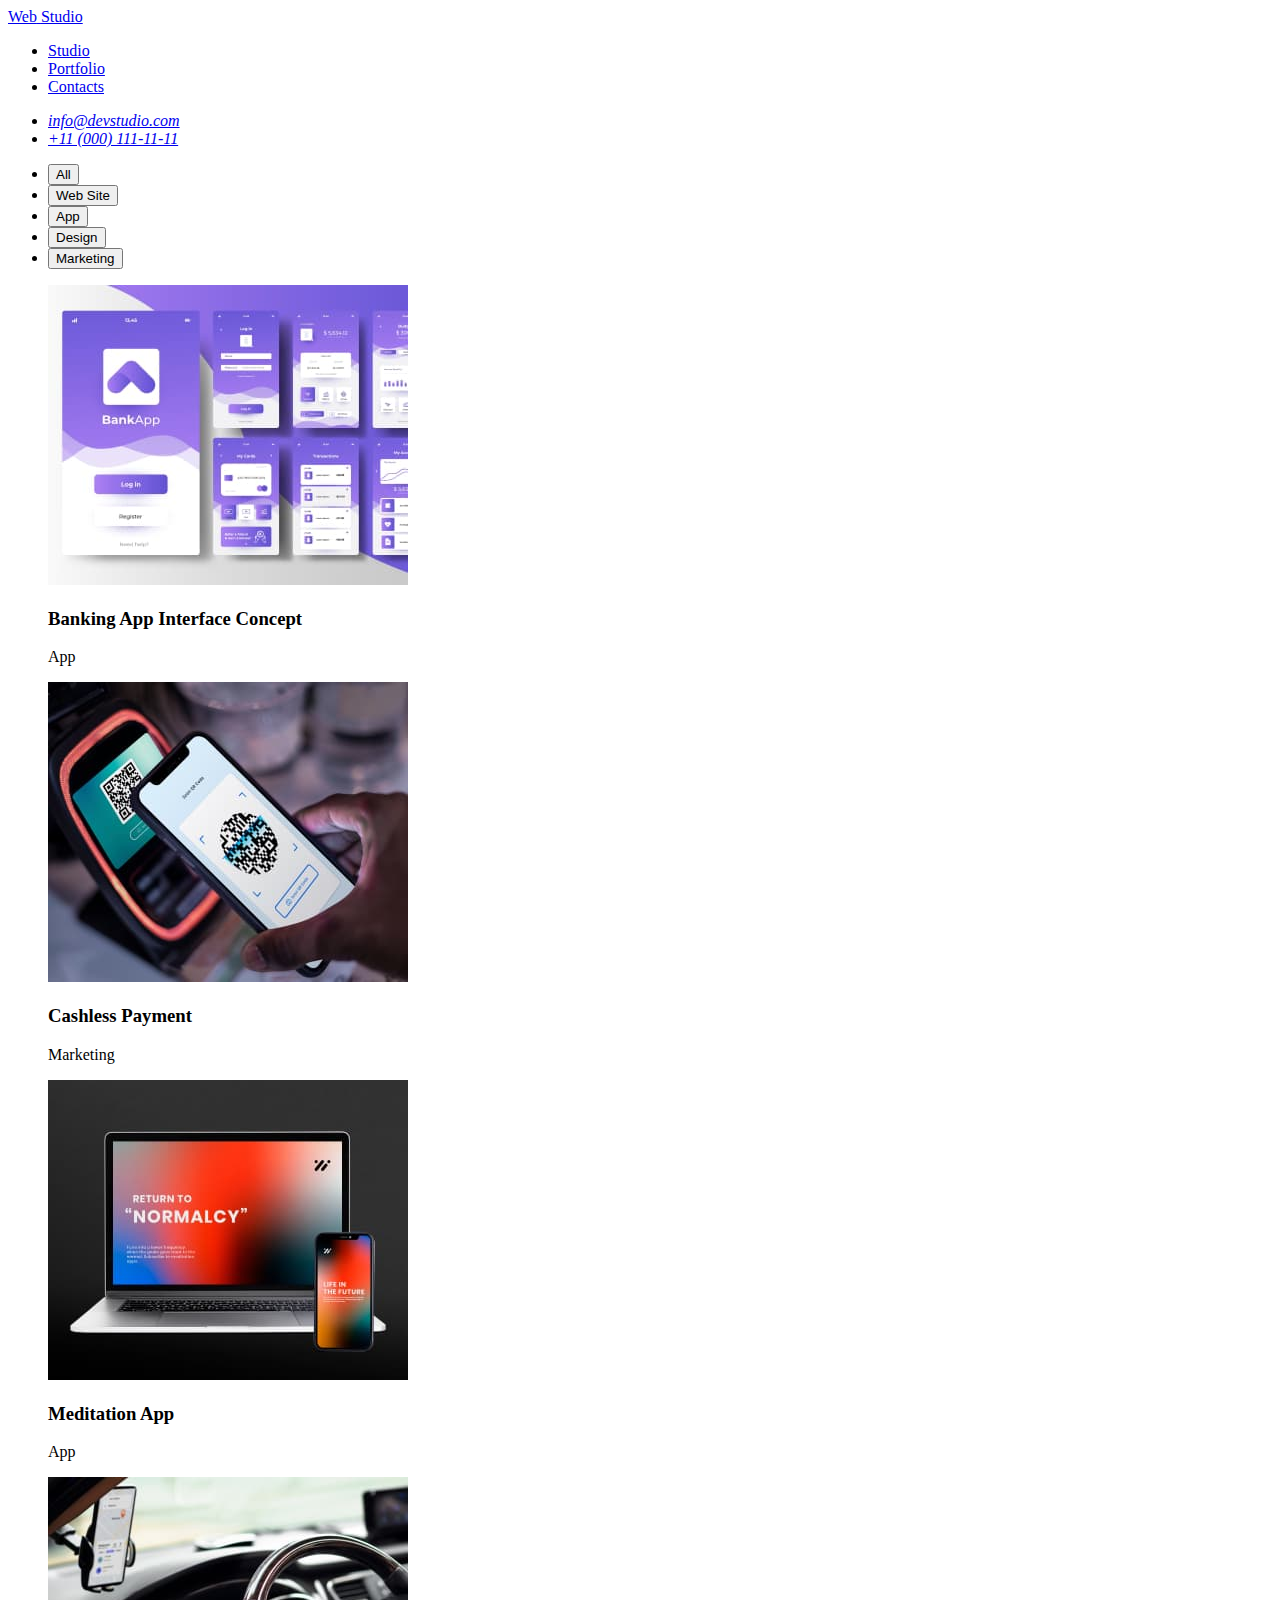
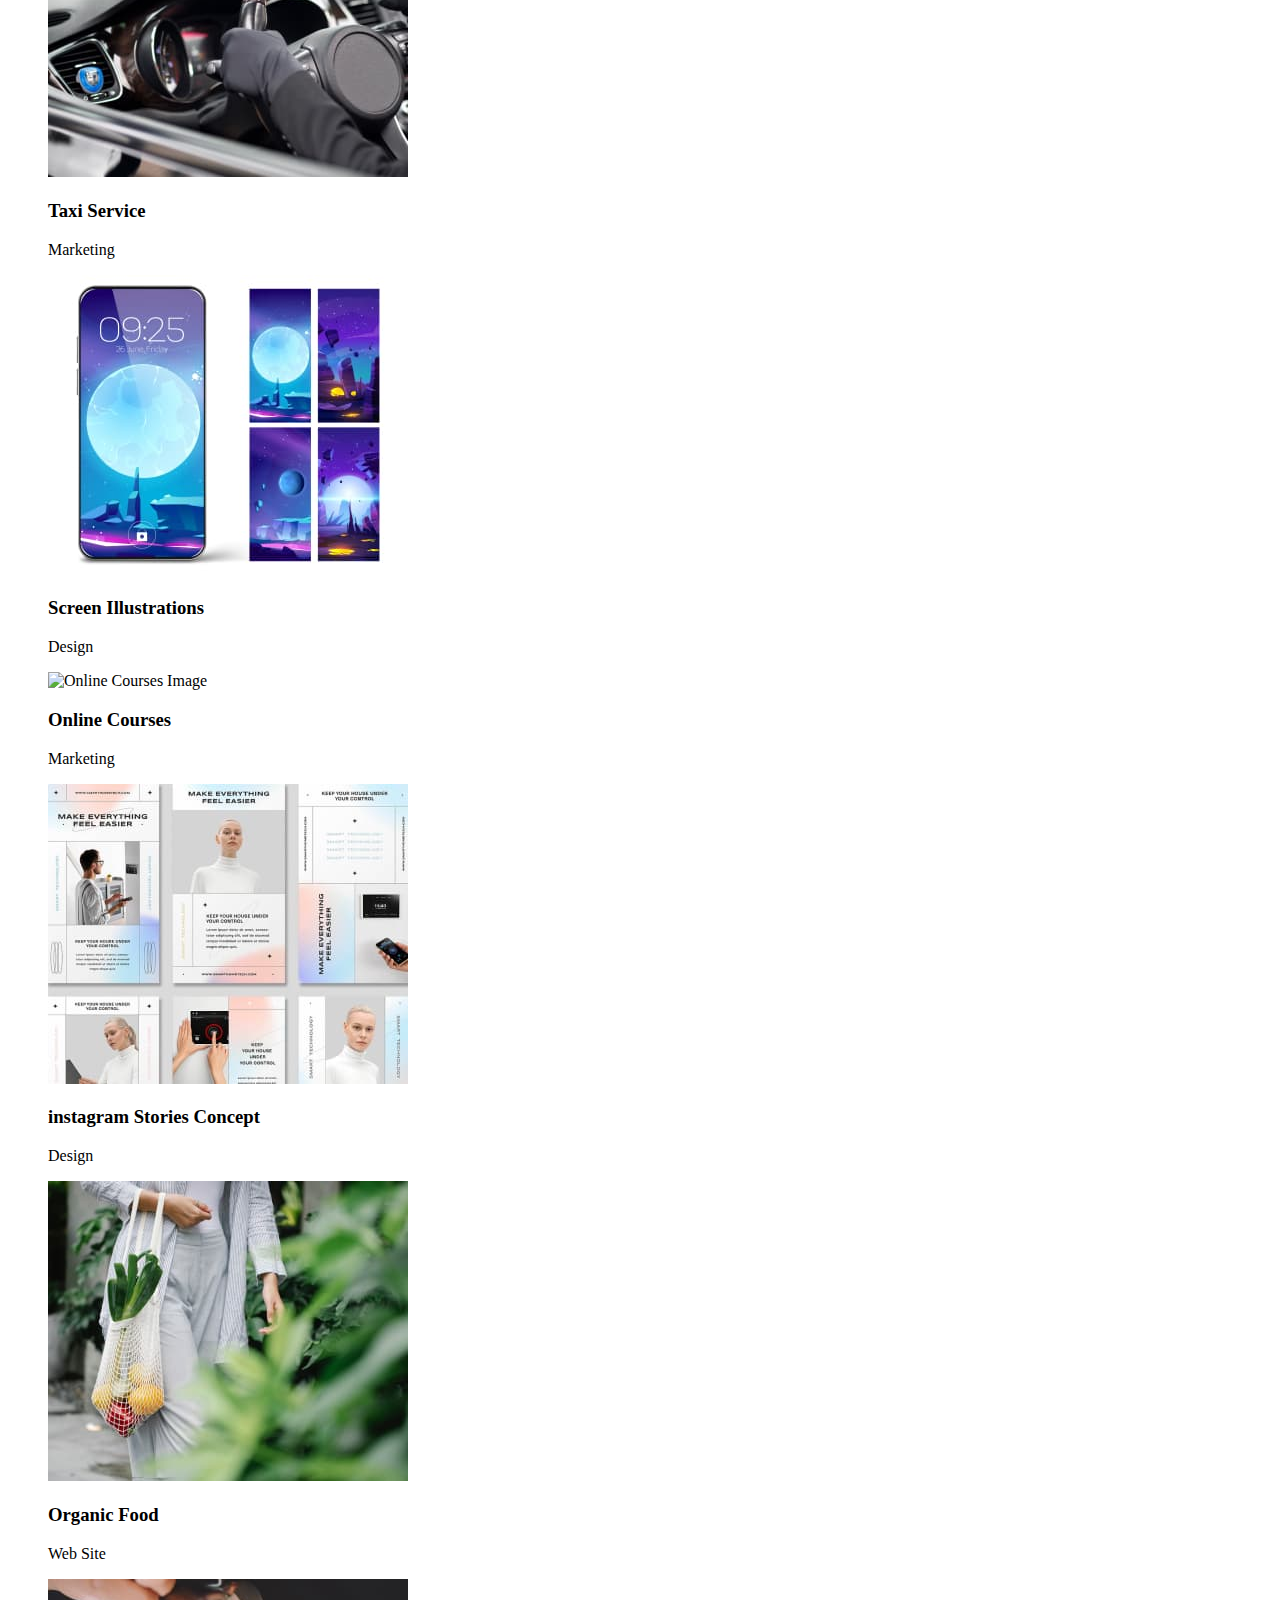
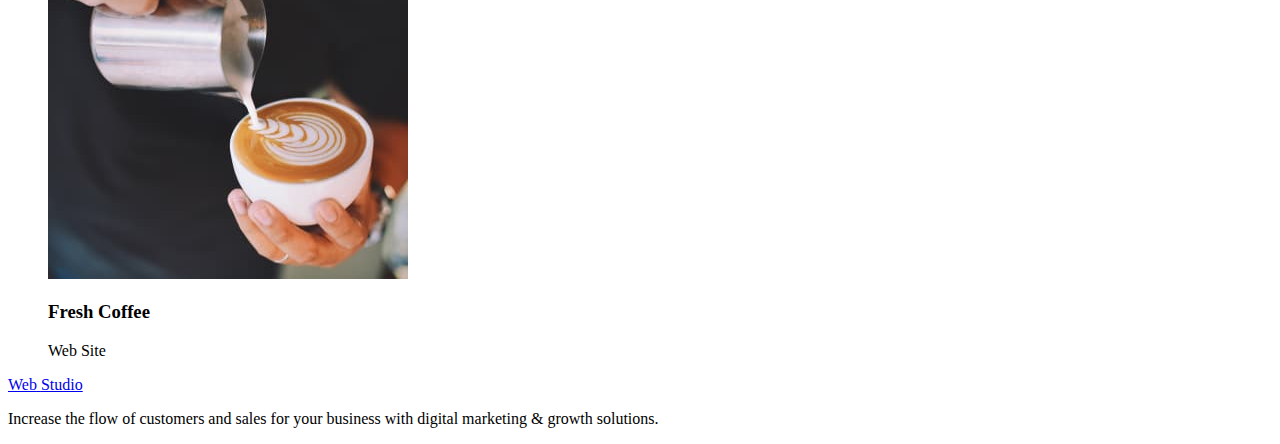
==== portfolio.html @ 7ff0457d "making 2page" ====
<!DOCTYPE html>
<html lang="en">
  <head>
    <meta charset="UTF-8" />
    <meta http-equiv="X-UA-Compatible" content="IE=edge" />
    <meta name="viewport" content="width=device-width, initial-scale=1.0" />
    <title>Portfolio</title>
    <link rel="stylesheet" href="./css/style.css" />
  </head>
  <body>
    <!--Header part-->
    <header class="header">
      <nav>
        <a href="./index.html" class="logo">
          <span class="logo-web">Web</span>
          <span class="logo-studio">Studio</span>
        </a>
        <ul class="nav-link">
          <li><a href="./index.html" class="page-webstudio">Studio</a></li>
          <li>
            <a href="./portfolio.html" class="page-portfolio">Portfolio</a>
          </li>
          <li><a href="#" class="page-contacts">Contacts</a></li>
        </ul>
      </nav>
      <address>
        <ul class="contact-link">
          <li>
            <a href="mailto:info@devstudio.com" class="item"
              >info@devstudio.com</a
            >
          </li>
          <li>
            <a href="tel:+110001111111" class="item">+11 (000) 111-11-11</a>
          </li>
        </ul>
      </address>
    </header>
    <!--Main part-->
    <main>
      <section>
        <ul>
          <li><button type="button" class="button-filter">All</button></li>
          <li><button type="button" class="button-filter">Web Site</button></li>
          <li><button type="button" class="button-filter">App</button></li>
          <li><button type="button" class="button-filter">Design</button></li>
          <li>
            <button type="button" class="button-filter">Marketing</button>
          </li>
        </ul>
        <ul>
          <img
            src="./images/portfolio/banking.jpg"
            alt="Banking App Interface Concept Image"
            width="360"
            height="300"
          />
          <h3 class="title-header3">Banking App Interface Concept</h3>
          <p class="main-text">App</p>
          <img
            src="./images/portfolio/cashless.jpg"
            alt="Cashless Payment Image"
            width="360"
            height="300"
          />
          <h3 class="title-header3">Cashless Payment</h3>
          <p class="main-text">Marketing</p>
          <img
            src="./images/portfolio/meditation.jpg"
            alt="Meditation App Image"
            width="360"
            height="300"
          />
          <h3 class="title-header3">Meditation App</h3>
          <p class="main-text">App</p>
          <img
            src="./images/portfolio/taxi.jpg"
            alt="Taxi Service Image"
            width="360"
            height="300"
          />
          <h3 class="title-header3">Taxi Service</h3>
          <p class="main-text">Marketing</p>
          <img
            src="./images/portfolio/screen.jpg"
            alt="Screen Illustrations Image"
            width="360"
            height="300"
          />
          <h3 class="title-header3">Screen Illustrations</h3>
          <p class="main-text">Design</p>
          <img
            src="Online Courses"
            alt="Online Courses Image"
            width="360"
            height="300"
          />
          <h3 class="title-header3">Online Courses</h3>
          <p class="main-text">Marketing</p>
          <img
            src="./images/portfolio/instagram.jpg"
            alt="instagram Stories Image"
            width="360"
            height="300"
          />
          <h3 class="title-header3">instagram Stories Concept</h3>
          <p class="main-text">Design</p>
          <img
            src="./images/portfolio/organic.jpg"
            alt="Organic Food Image"
            width="360"
            height="300"
          />
          <h3 class="title-header3">Organic Food</h3>
          <p class="main-text">Web Site</p>
          <img
            src="./images/portfolio/coffee.jpg"
            alt="Fresh Coffee Image"
            width="360"
            height="300"
          />
          <h3 class="title-header3">Fresh Coffee</h3>
          <p class="main-text">Web Site</p>
        </ul>
      </section>
    </main>
    <!--Footer part-->
    <footer class="footer">
      <a href="./index.html" class="logo">
        <span class="logo-web">Web</span>
        <span class="logo-studio">Studio</span>
      </a>
      <p class="text-footer">
        Increase the flow of customers and sales for your business with digital
        marketing & growth solutions.
      </p>
    </footer>
  </body>
</html>
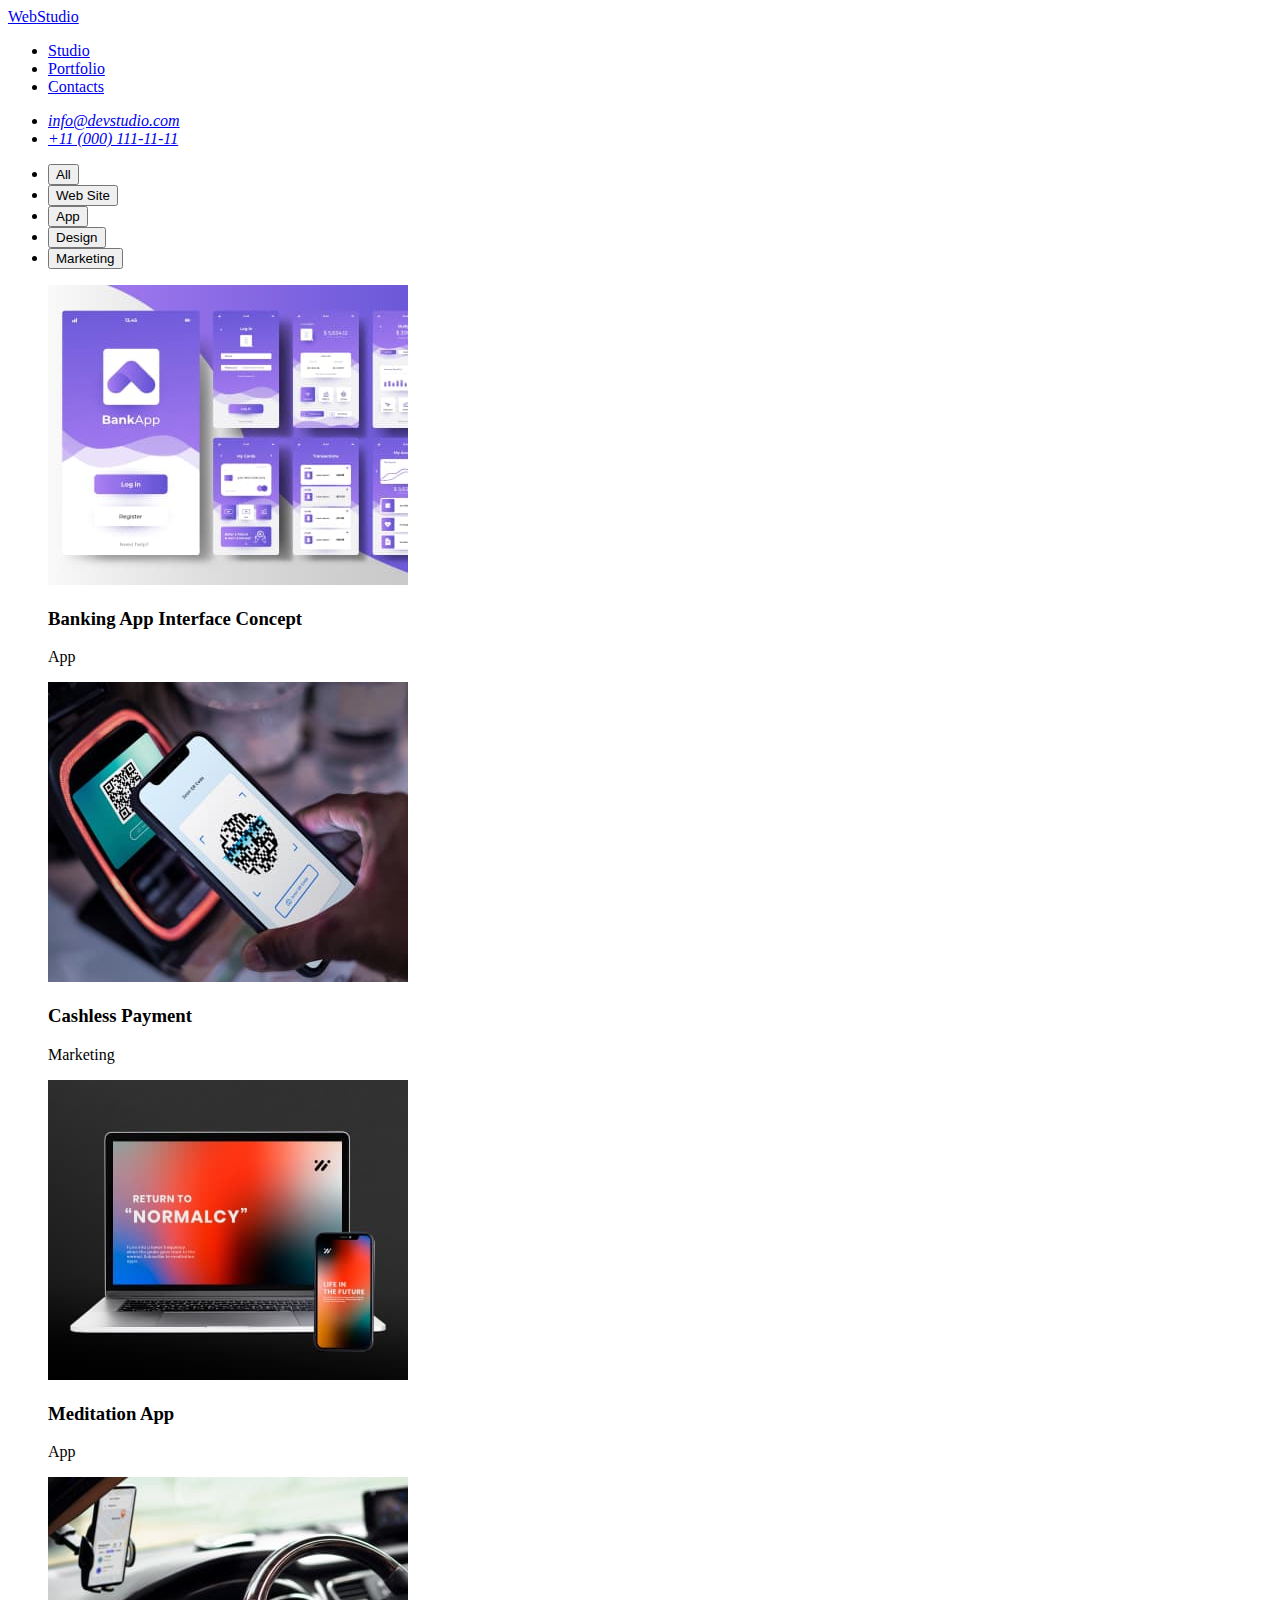
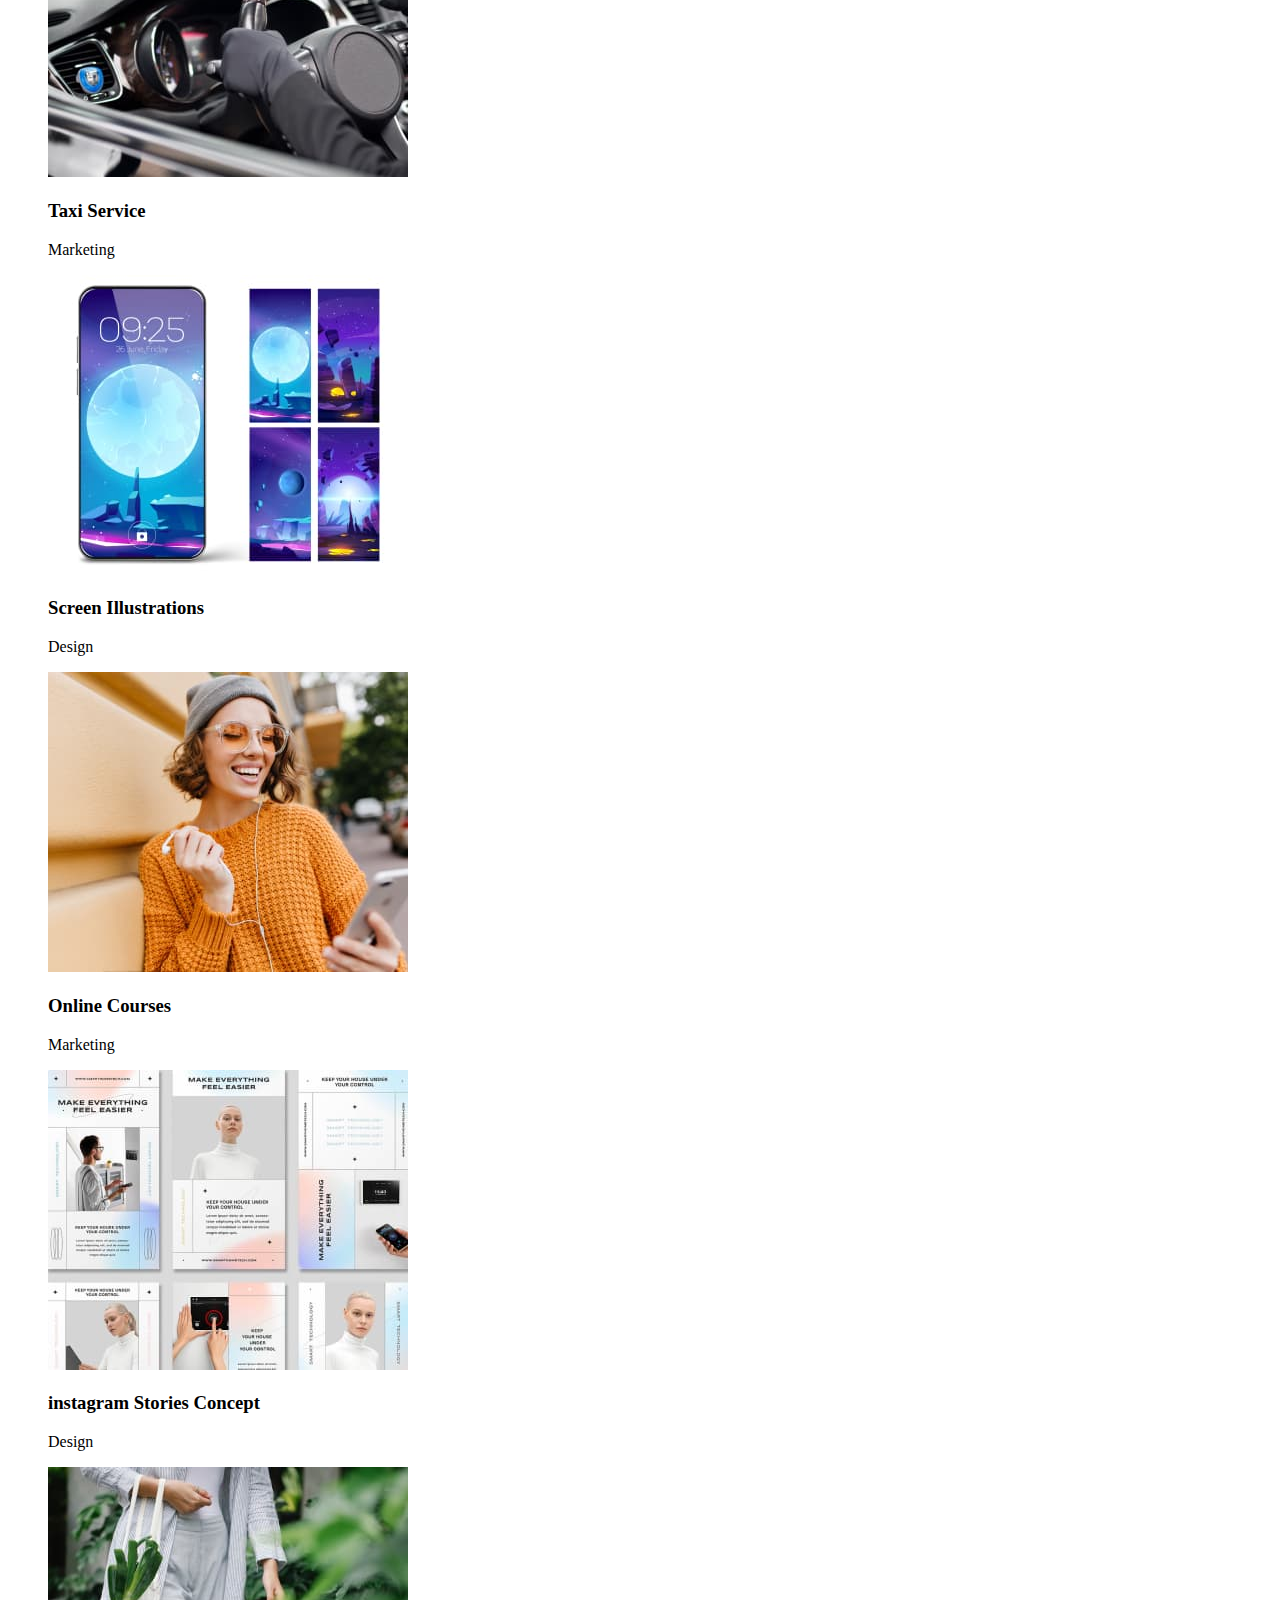
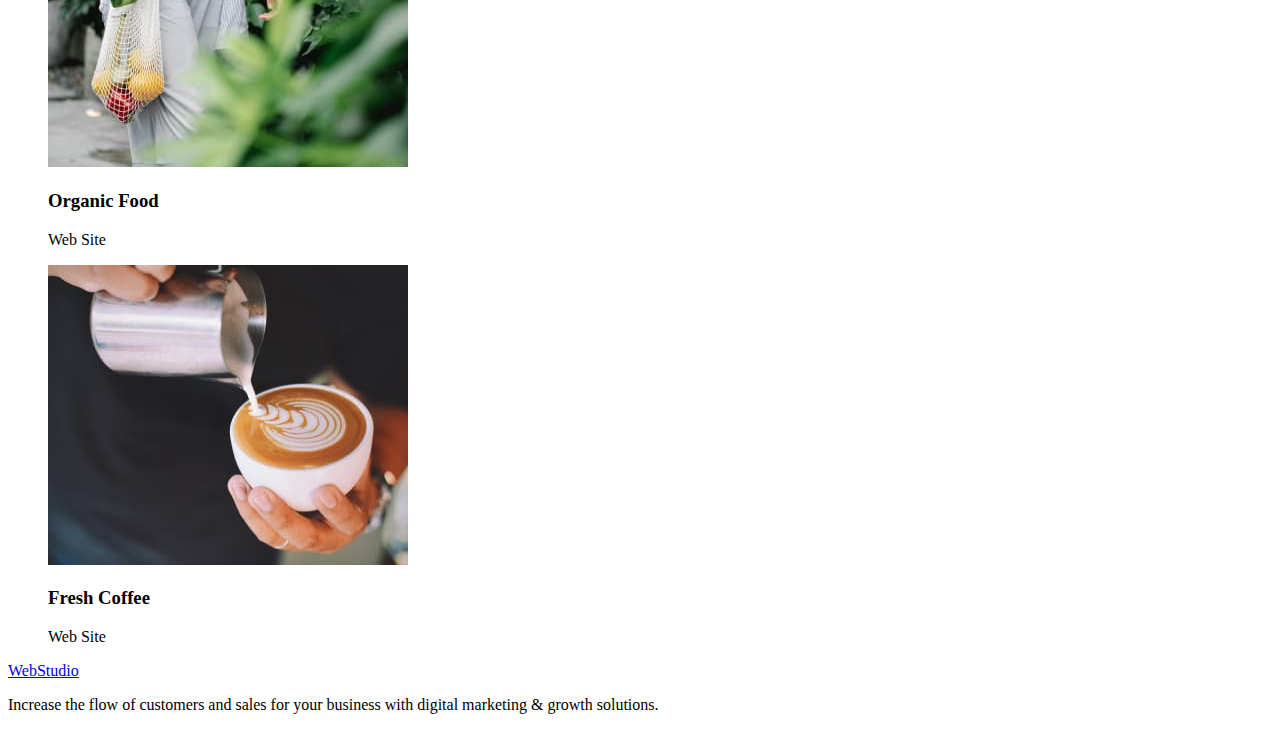
==== commit 27405756: "21.07" ====
--- a/portfolio.html
+++ b/portfolio.html
@@ -11,27 +11,22 @@
     <!--Header part-->
     <header class="header">
       <nav>
-        <a href="./index.html" class="logo">
-          <span class="logo-web">Web</span>
-          <span class="logo-studio">Studio</span>
+        <a href="./index.html" class="logo-header">
+          <span class="logo-web">Web</span>Studio
         </a>
         <ul class="nav-link">
-          <li><a href="./index.html" class="page-webstudio">Studio</a></li>
-          <li>
-            <a href="./portfolio.html" class="page-portfolio">Portfolio</a>
-          </li>
-          <li><a href="#" class="page-contacts">Contacts</a></li>
+          <li><a href="./index.html">Studio</a></li>
+          <li><a href="./portfolio.html">Portfolio</a></li>
+          <li><a href="#">Contacts</a></li>
         </ul>
       </nav>
       <address>
         <ul class="contact-link">
           <li>
-            <a href="mailto:info@devstudio.com" class="item"
-              >info@devstudio.com</a
-            >
+            <a href="mailto:info@devstudio.com">info@devstudio.com</a>
           </li>
           <li>
-            <a href="tel:+110001111111" class="item">+11 (000) 111-11-11</a>
+            <a href="tel:+110001111111">+11 (000) 111-11-11</a>
           </li>
         </ul>
       </address>
@@ -55,80 +50,79 @@
             width="360"
             height="300"
           />
-          <h3 class="title-header3">Banking App Interface Concept</h3>
-          <p class="main-text">App</p>
+          <h3 class="subtitle">Banking App Interface Concept</h3>
+          <p class="text-body">App</p>
           <img
             src="./images/portfolio/cashless.jpg"
             alt="Cashless Payment Image"
             width="360"
             height="300"
           />
-          <h3 class="title-header3">Cashless Payment</h3>
-          <p class="main-text">Marketing</p>
+          <h3 class="subtitle">Cashless Payment</h3>
+          <p class="text-body">Marketing</p>
           <img
             src="./images/portfolio/meditation.jpg"
             alt="Meditation App Image"
             width="360"
             height="300"
           />
-          <h3 class="title-header3">Meditation App</h3>
-          <p class="main-text">App</p>
+          <h3 class="subtitle">Meditation App</h3>
+          <p class="text-body">App</p>
           <img
             src="./images/portfolio/taxi.jpg"
             alt="Taxi Service Image"
             width="360"
             height="300"
           />
-          <h3 class="title-header3">Taxi Service</h3>
-          <p class="main-text">Marketing</p>
+          <h3 class="subtitle">Taxi Service</h3>
+          <p class="text-body">Marketing</p>
           <img
             src="./images/portfolio/screen.jpg"
             alt="Screen Illustrations Image"
             width="360"
             height="300"
           />
-          <h3 class="title-header3">Screen Illustrations</h3>
-          <p class="main-text">Design</p>
+          <h3 class="subtitle">Screen Illustrations</h3>
+          <p class="text-body">Design</p>
           <img
-            src="Online Courses"
+            src="./images/portfolio/online.jpg"
             alt="Online Courses Image"
             width="360"
             height="300"
           />
-          <h3 class="title-header3">Online Courses</h3>
-          <p class="main-text">Marketing</p>
+          <h3 class="subtitle">Online Courses</h3>
+          <p class="text-body">Marketing</p>
           <img
             src="./images/portfolio/instagram.jpg"
             alt="instagram Stories Image"
             width="360"
             height="300"
           />
-          <h3 class="title-header3">instagram Stories Concept</h3>
-          <p class="main-text">Design</p>
+          <h3 class="subtitle">instagram Stories Concept</h3>
+          <p class="text-body">Design</p>
           <img
             src="./images/portfolio/organic.jpg"
             alt="Organic Food Image"
             width="360"
             height="300"
           />
-          <h3 class="title-header3">Organic Food</h3>
-          <p class="main-text">Web Site</p>
+          <h3 class="subtitle">Organic Food</h3>
+          <p class="text-body">Web Site</p>
           <img
             src="./images/portfolio/coffee.jpg"
             alt="Fresh Coffee Image"
             width="360"
             height="300"
           />
-          <h3 class="title-header3">Fresh Coffee</h3>
-          <p class="main-text">Web Site</p>
+          <h3 class="subtitle">Fresh Coffee</h3>
+          <p class="text-body">Web Site</p>
         </ul>
       </section>
     </main>
     <!--Footer part-->
     <footer class="footer">
-      <a href="./index.html" class="logo">
-        <span class="logo-web">Web</span>
-        <span class="logo-studio">Studio</span>
+      <a href="./index.html" class="logo-footer">
+        <span class="logo-web">Web</span>Studio
       </a>
       <p class="text-footer">
         Increase the flow of customers and sales for your business with digital
--- a/css/style.css
+++ b/css/style.css
@@ -0,0 +1,48 @@
+.header {
+}
+.logo-header {
+}
+.logo-web {
+}
+.logo-footer {
+}
+.nav-link {
+}
+.link-page-webstudio {
+}
+.link-page-portfolio {
+}
+.link-page-contacts {
+}
+.contact-link {
+}
+.item {
+}
+.hero {
+}
+.hero-title {
+}
+.hero-button {
+}
+.advantage {
+}
+.title-adv-hidden {
+}
+.advantage-list {
+}
+.title {
+}
+.subtitle {
+}
+.text-body {
+}
+.works {
+}
+.team {
+}
+.footer {
+}
+.text-footer {
+}
+.button-filter {
+}
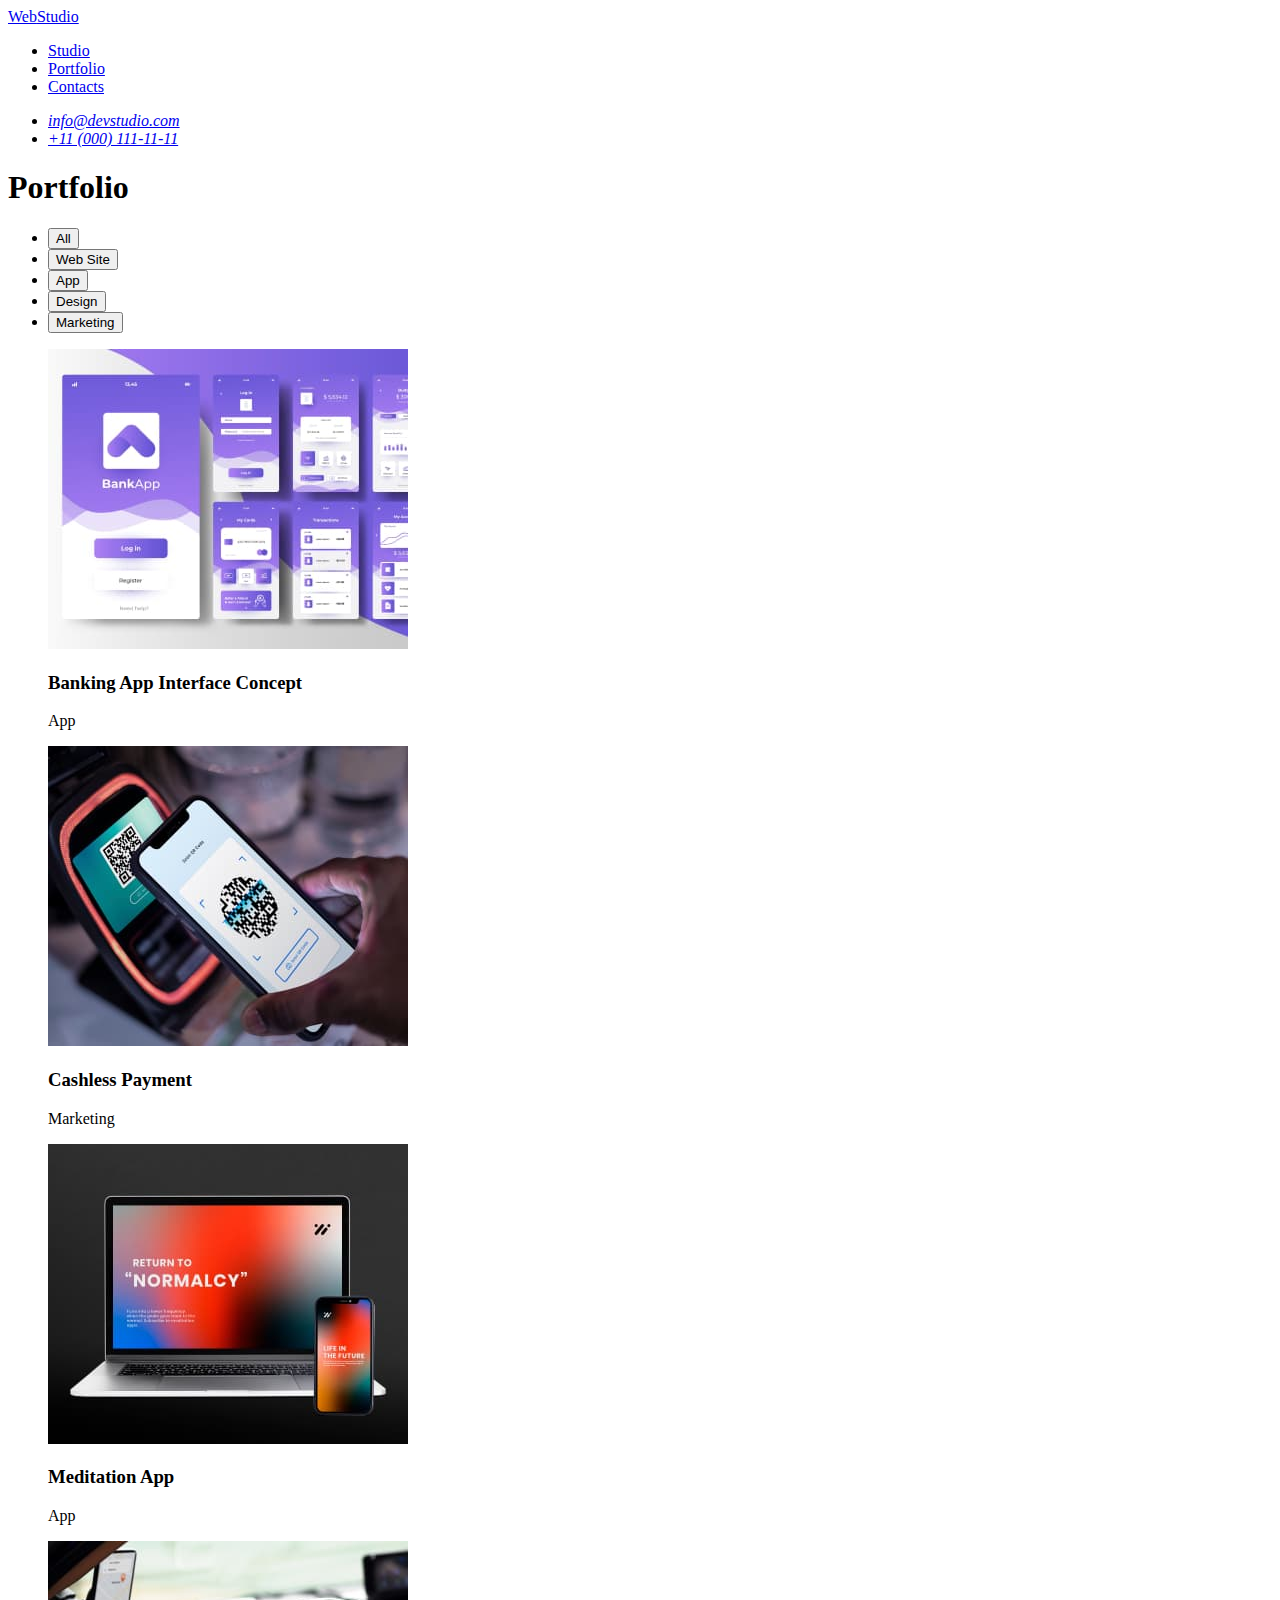
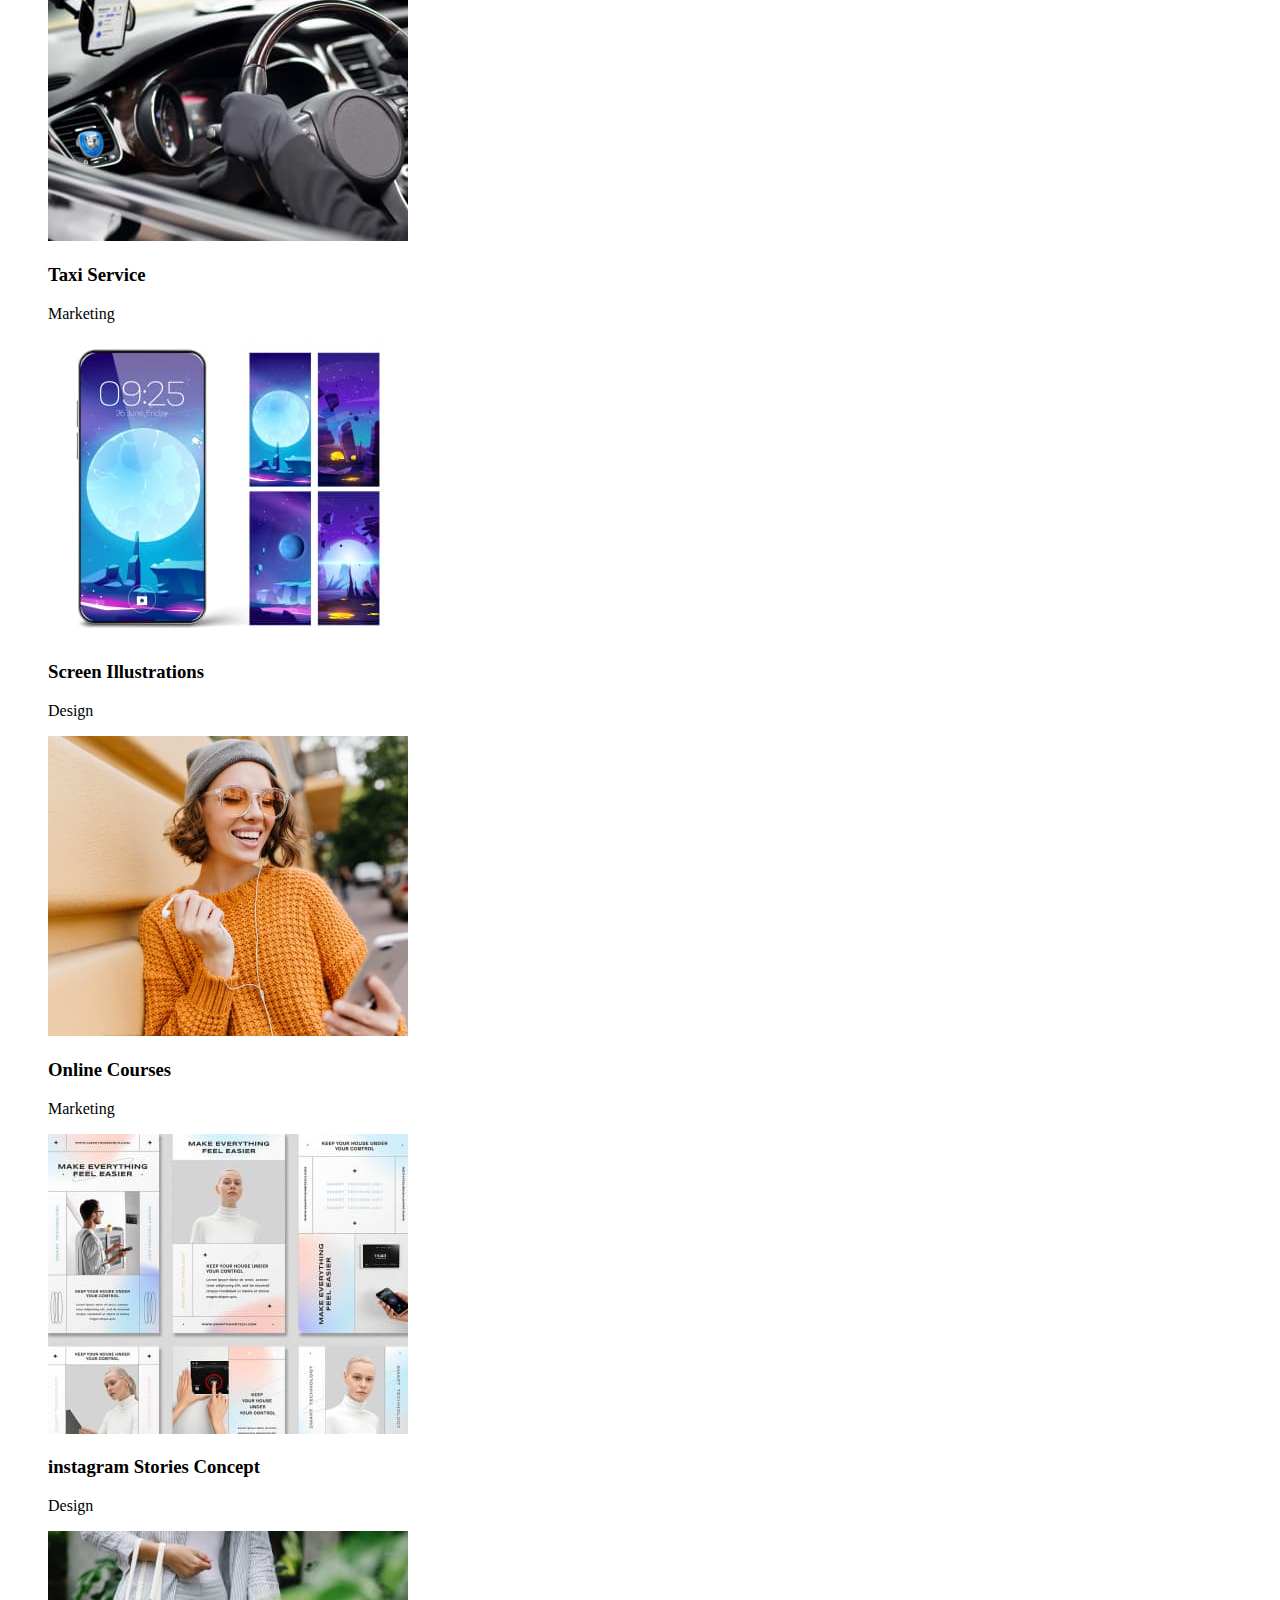
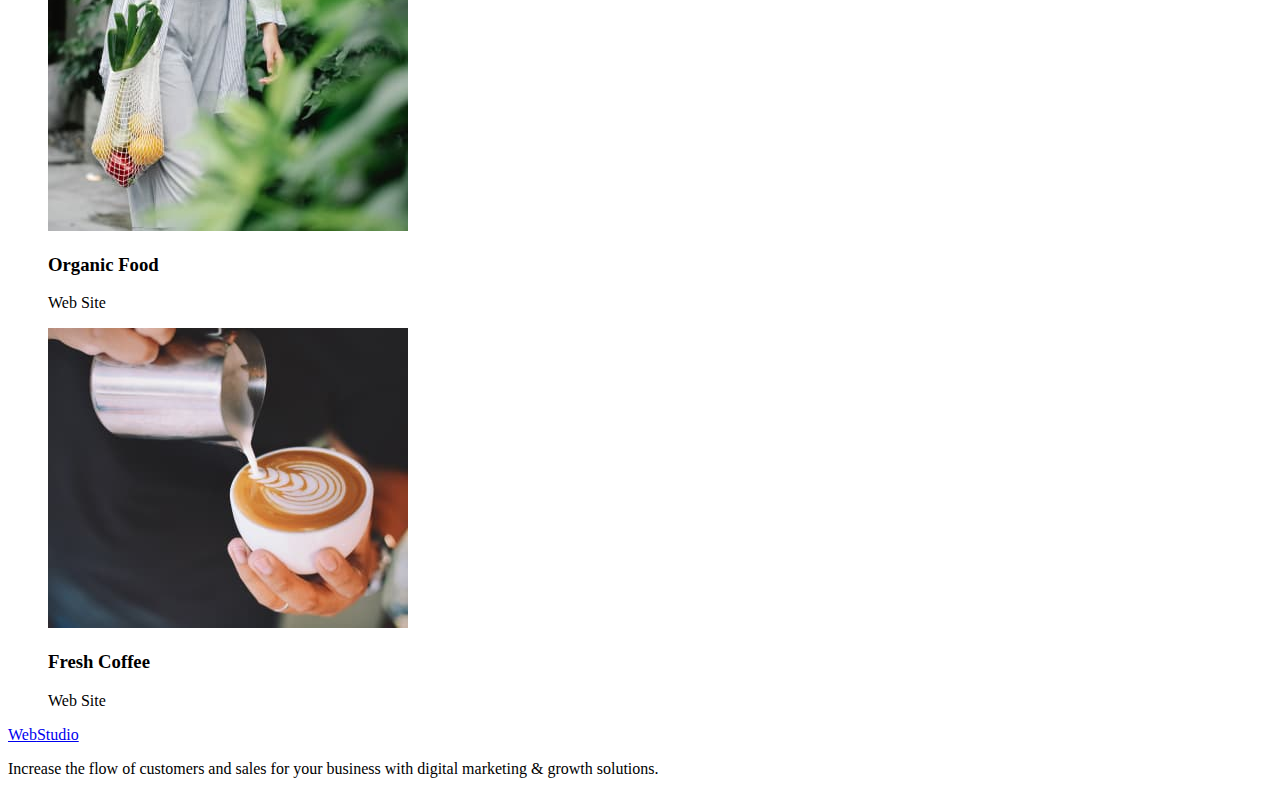
==== commit 51e0c399: "suturday homework" ====
--- a/portfolio.html
+++ b/portfolio.html
@@ -10,36 +10,55 @@
   <body>
     <!--Header part-->
     <header class="header">
-      <nav>
+      <nav class="nav">
         <a href="./index.html" class="logo-header">
-          <span class="logo-web">Web</span>Studio
+          <span class="logo-blu">Web</span><span class="logo-dark">Studio</span>
         </a>
-        <ul class="nav-link">
-          <li><a href="./index.html">Studio</a></li>
-          <li><a href="./portfolio.html">Portfolio</a></li>
-          <li><a href="#">Contacts</a></li>
+        <ul class="nav-list">
+          <li class="nav-list-item">
+            <a href="./index.html" class="nav-link link">Studio</a>
+          </li>
+          <li class="nav-list-item">
+            <a href="./portfolio.html" class="nav-link link">Portfolio</a>
+          </li>
+          <li class="nav-list-item">
+            <a href="#" class="nav-link link">Contacts</a>
+          </li>
         </ul>
       </nav>
       <address>
-        <ul class="contact-link">
-          <li>
-            <a href="mailto:info@devstudio.com">info@devstudio.com</a>
+        <ul class="adress-list">
+          <li class="adress-list-item">
+            <a class="adress-link link" href="mailto:info@devstudio.com"
+              >info@devstudio.com</a
+            >
           </li>
-          <li>
-            <a href="tel:+110001111111">+11 (000) 111-11-11</a>
+          <li class="adress-list-item">
+            <a class="contact-link link" href="tel:+110001111111"
+              >+11 (000) 111-11-11</a
+            >
           </li>
         </ul>
       </address>
     </header>
     <!--Main part-->
     <main>
-      <section>
-        <ul>
-          <li><button type="button" class="button-filter">All</button></li>
-          <li><button type="button" class="button-filter">Web Site</button></li>
-          <li><button type="button" class="button-filter">App</button></li>
-          <li><button type="button" class="button-filter">Design</button></li>
-          <li>
+      <section class="portfolio">
+        <h1 class="hidden">Portfolio</h1>
+        <ul class="filter-list">
+          <li class="filter-item">
+            <button type="button" class="button-filter-active">All</button>
+          </li>
+          <li class="filter-item">
+            <button type="button" class="button-filter">Web Site</button>
+          </li>
+          <li class="filter-item">
+            <button type="button" class="button-filter">App</button>
+          </li>
+          <li class="filter-item">
+            <button type="button" class="button-filter">Design</button>
+          </li>
+          <li class="filter-item">
             <button type="button" class="button-filter">Marketing</button>
           </li>
         </ul>
@@ -122,7 +141,7 @@
     <!--Footer part-->
     <footer class="footer">
       <a href="./index.html" class="logo-footer">
-        <span class="logo-web">Web</span>Studio
+        <span class="logo-blu">Web</span><span class="logo-light">Studio</span>
       </a>
       <p class="text-footer">
         Increase the flow of customers and sales for your business with digital
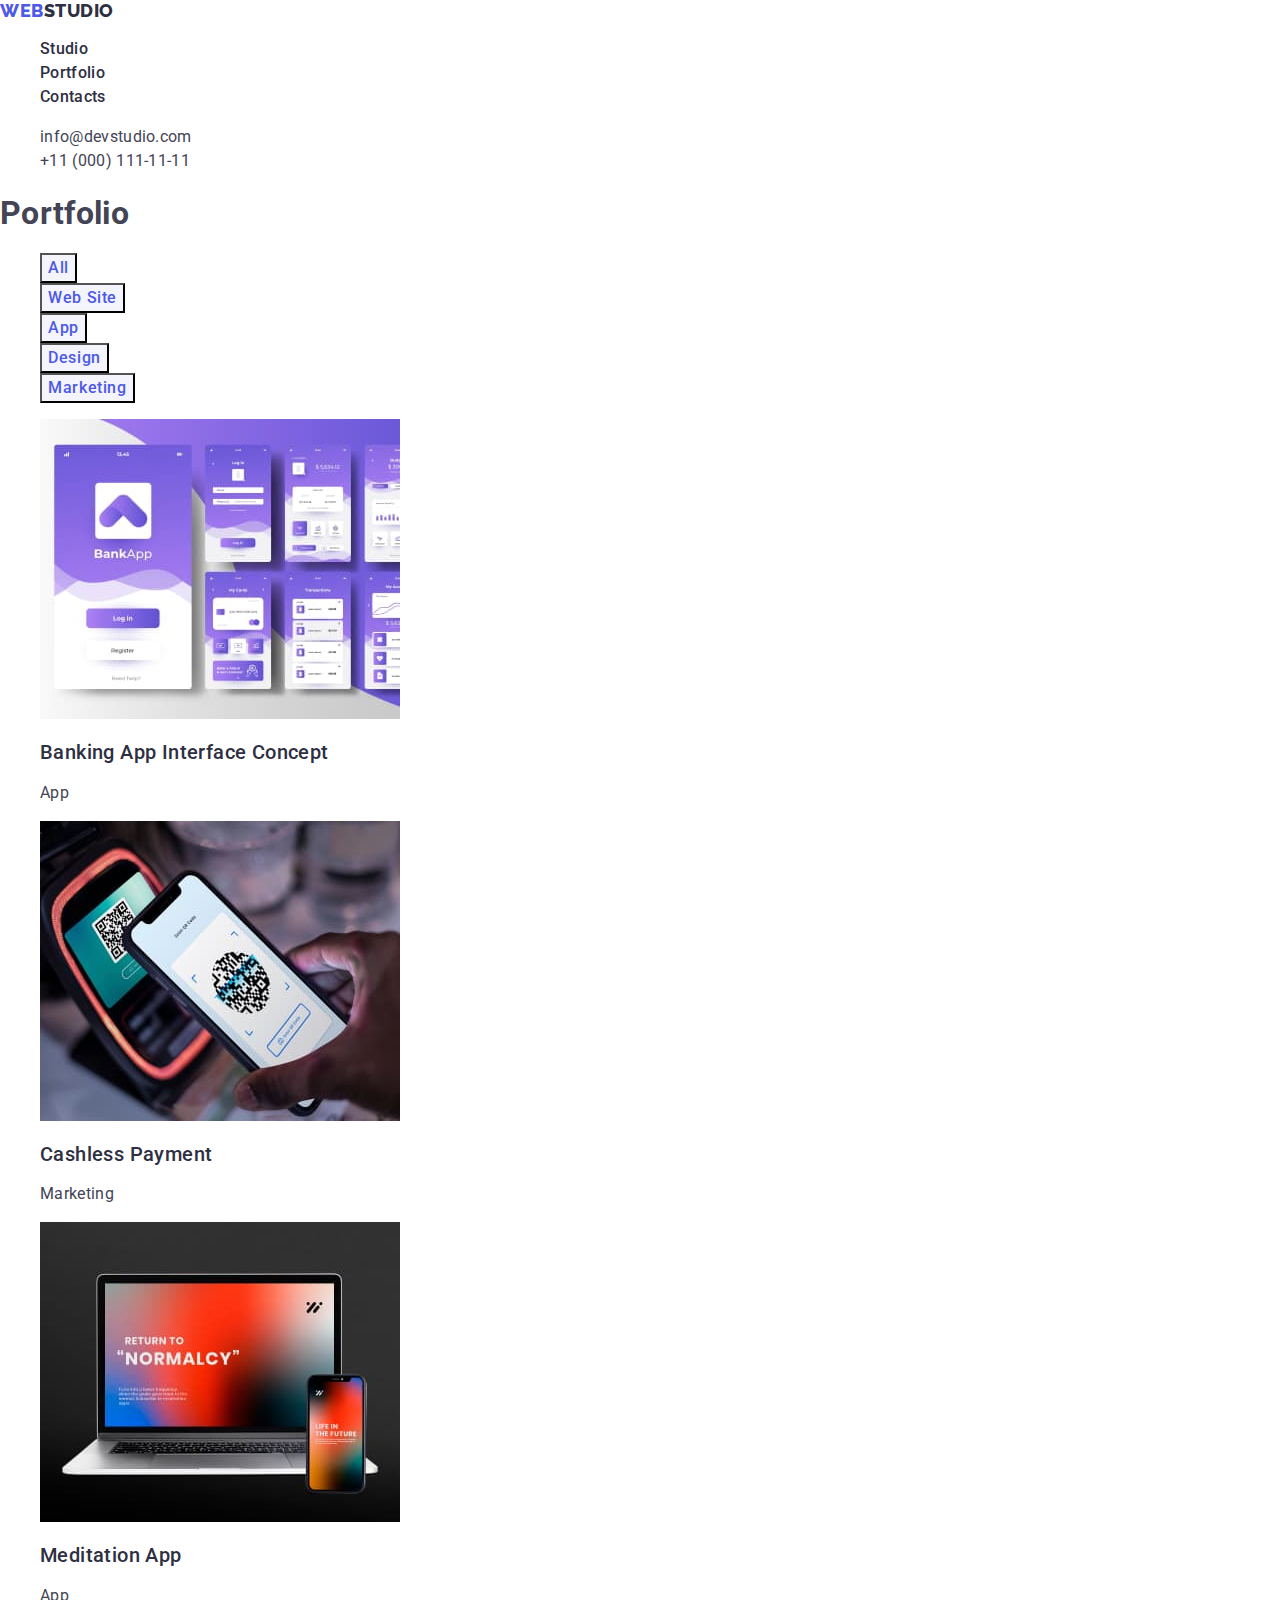
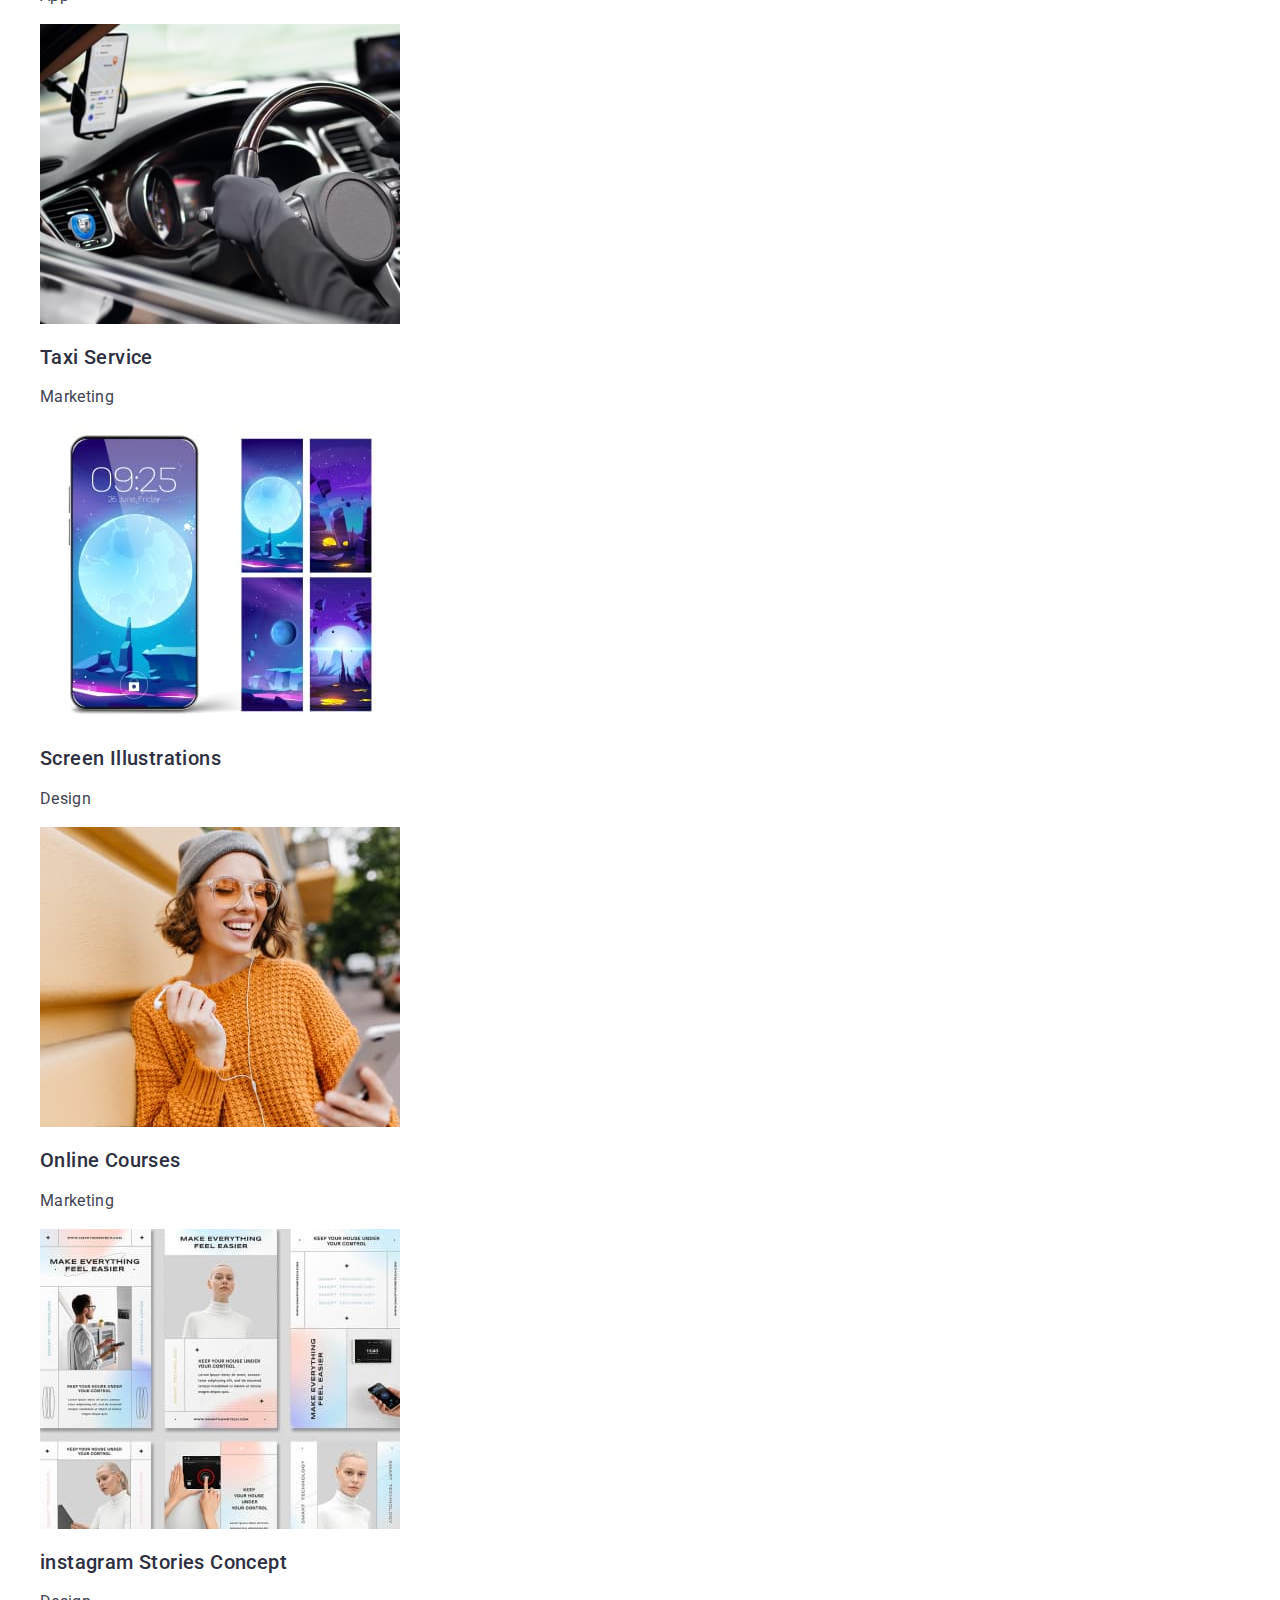
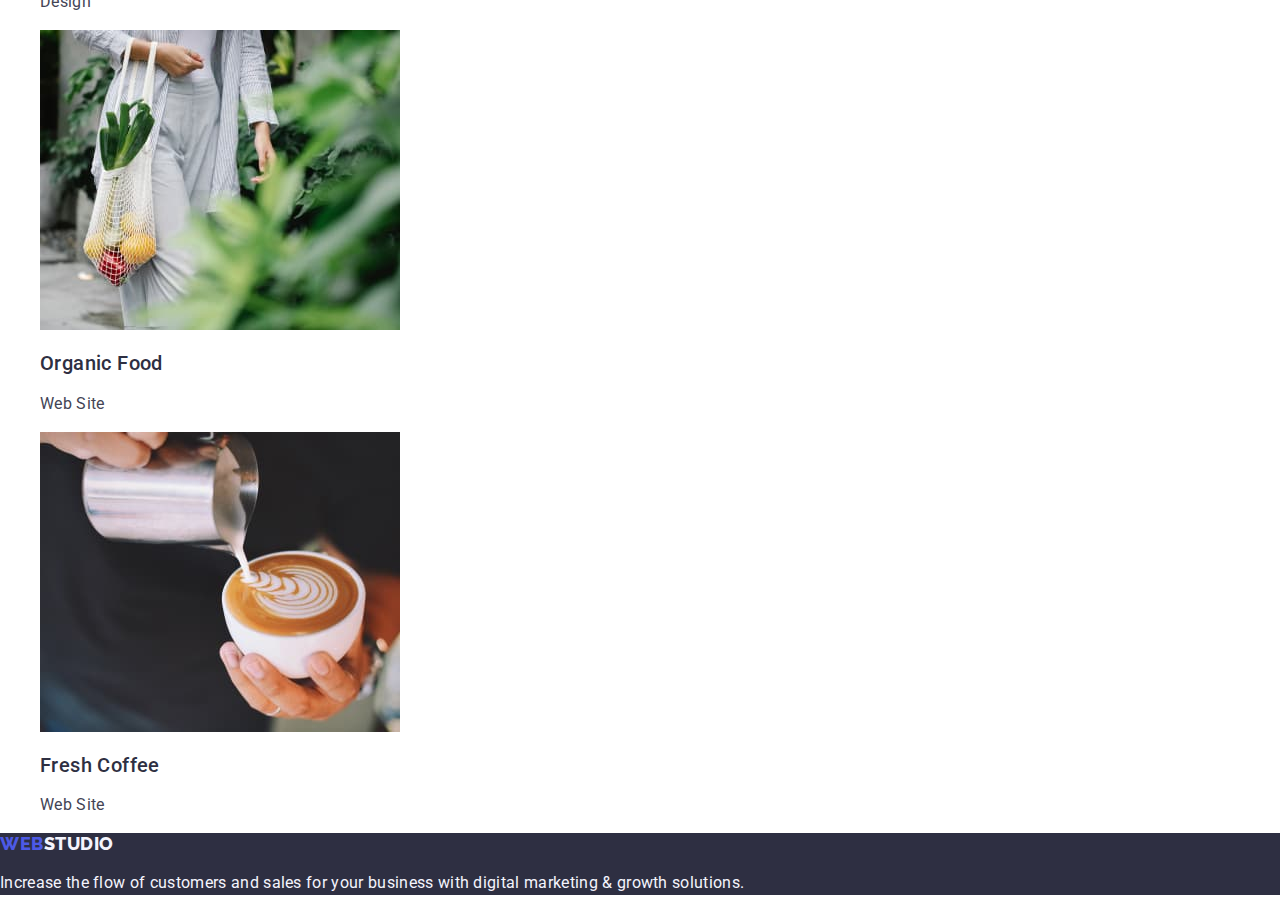
==== commit 424b72a0: "homework2? martedi" ====
--- a/portfolio.html
+++ b/portfolio.html
@@ -5,16 +5,26 @@
     <meta http-equiv="X-UA-Compatible" content="IE=edge" />
     <meta name="viewport" content="width=device-width, initial-scale=1.0" />
     <title>Portfolio</title>
+    <link rel="preconnect" href="https://fonts.googleapis.com" />
+    <link rel="preconnect" href="https://fonts.gstatic.com" crossorigin />
+    <link
+      href="https://fonts.googleapis.com/css2?family=Raleway:wght@800&family=Roboto:wght@400;500;700&display=swap"
+      rel="stylesheet"
+    />
+    <link
+      rel="stylesheet"
+      href="https://cdn.jsdelivr.net/npm/modern-normalize@2.0.0/modern-normalize.min.css"
+    />
     <link rel="stylesheet" href="./css/style.css" />
   </head>
   <body>
     <!--Header part-->
     <header class="header">
       <nav class="nav">
-        <a href="./index.html" class="logo-header">
+        <a href="./index.html" class="logo-header link">
           <span class="logo-blu">Web</span><span class="logo-dark">Studio</span>
         </a>
-        <ul class="nav-list">
+        <ul class="nav-list list">
           <li class="nav-list-item">
             <a href="./index.html" class="nav-link link">Studio</a>
           </li>
@@ -26,15 +36,15 @@
           </li>
         </ul>
       </nav>
-      <address>
-        <ul class="adress-list">
+      <address class="header-adress">
+        <ul class="adress-list list">
           <li class="adress-list-item">
             <a class="adress-link link" href="mailto:info@devstudio.com"
               >info@devstudio.com</a
             >
           </li>
           <li class="adress-list-item">
-            <a class="contact-link link" href="tel:+110001111111"
+            <a class="adress-link link" href="tel:+110001111111"
               >+11 (000) 111-11-11</a
             >
           </li>
@@ -45,9 +55,9 @@
     <main>
       <section class="portfolio">
         <h1 class="hidden">Portfolio</h1>
-        <ul class="filter-list">
-          <li class="filter-item">
-            <button type="button" class="button-filter-active">All</button>
+        <ul class="filter-list list">
+          <li class="filter-item">
+            <button type="button" class="button-filter">All</button>
           </li>
           <li class="filter-item">
             <button type="button" class="button-filter">Web Site</button>
@@ -62,85 +72,130 @@
             <button type="button" class="button-filter">Marketing</button>
           </li>
         </ul>
-        <ul>
-          <img
-            src="./images/portfolio/banking.jpg"
-            alt="Banking App Interface Concept Image"
-            width="360"
-            height="300"
-          />
-          <h3 class="subtitle">Banking App Interface Concept</h3>
-          <p class="text-body">App</p>
-          <img
-            src="./images/portfolio/cashless.jpg"
-            alt="Cashless Payment Image"
-            width="360"
-            height="300"
-          />
-          <h3 class="subtitle">Cashless Payment</h3>
-          <p class="text-body">Marketing</p>
-          <img
-            src="./images/portfolio/meditation.jpg"
-            alt="Meditation App Image"
-            width="360"
-            height="300"
-          />
-          <h3 class="subtitle">Meditation App</h3>
-          <p class="text-body">App</p>
-          <img
-            src="./images/portfolio/taxi.jpg"
-            alt="Taxi Service Image"
-            width="360"
-            height="300"
-          />
-          <h3 class="subtitle">Taxi Service</h3>
-          <p class="text-body">Marketing</p>
-          <img
-            src="./images/portfolio/screen.jpg"
-            alt="Screen Illustrations Image"
-            width="360"
-            height="300"
-          />
-          <h3 class="subtitle">Screen Illustrations</h3>
-          <p class="text-body">Design</p>
-          <img
-            src="./images/portfolio/online.jpg"
-            alt="Online Courses Image"
-            width="360"
-            height="300"
-          />
-          <h3 class="subtitle">Online Courses</h3>
-          <p class="text-body">Marketing</p>
-          <img
-            src="./images/portfolio/instagram.jpg"
-            alt="instagram Stories Image"
-            width="360"
-            height="300"
-          />
-          <h3 class="subtitle">instagram Stories Concept</h3>
-          <p class="text-body">Design</p>
-          <img
-            src="./images/portfolio/organic.jpg"
-            alt="Organic Food Image"
-            width="360"
-            height="300"
-          />
-          <h3 class="subtitle">Organic Food</h3>
-          <p class="text-body">Web Site</p>
-          <img
-            src="./images/portfolio/coffee.jpg"
-            alt="Fresh Coffee Image"
-            width="360"
-            height="300"
-          />
-          <h3 class="subtitle">Fresh Coffee</h3>
-          <p class="text-body">Web Site</p>
+        <ul class="portfolio-list list">
+          <li class="portolio-item">
+            <a class="portfolio-link link">
+              <img
+                class="portfolio-img"
+                src="./images/portfolio/banking.jpg"
+                alt="Image Banking App Interface"
+                width="360"
+                height="300"
+              />
+              <h2 class="portfolio-title">Banking App Interface Concept</h2>
+              <p class="portfolio-text">App</p>
+            </a>
+          </li>
+          <li class="portolio-item">
+            <a class="portfolio-link link">
+              <img
+                class="portfolio-img"
+                src="./images/portfolio/cashless.jpg"
+                alt="Photo Cashless Payment"
+                width="360"
+                height="300"
+              />
+              <h2 class="portfolio-title">Cashless Payment</h2>
+              <p class="portfolio-text">Marketing</p>
+            </a>
+          </li>
+          <li class="portolio-item">
+            <a class="portfolio-link link">
+              <img
+                class="portfolio-img"
+                src="./images/portfolio/meditation.jpg"
+                alt="Meditation App Image on Desktop and Mobile"
+                width="360"
+                height="300"
+              />
+              <h2 class="portfolio-title">Meditation App</h2>
+              <p class="portfolio-text">App</p>
+            </a>
+          </li>
+          <li class="portolio-item">
+            <a class="portfolio-link link">
+              <img
+                class="portfolio-img"
+                src="./images/portfolio/taxi.jpg"
+                alt="Taxi Service Image"
+                width="360"
+                height="300"
+              />
+              <h2 class="portfolio-title">Taxi Service</h2>
+              <p class="portfolio-text">Marketing</p>
+            </a>
+          </li>
+          <li class="portolio-item">
+            <a class="portfolio-link link">
+              <img
+                class="portfolio-img"
+                src="./images/portfolio/screen.jpg"
+                alt="Screen Illustrations Image"
+                width="360"
+                height="300"
+              />
+              <h2 class="portfolio-title">Screen Illustrations</h2>
+              <p class="portfolio-text">Design</p>
+            </a>
+          </li>
+          <li class="portolio-item">
+            <a class="portfolio-link link">
+              <img
+                class="portfolio-img"
+                src="./images/portfolio/online.jpg"
+                alt="Girl with Mobile on Online Courses"
+                width="360"
+                height="300"
+              />
+              <h2 class="portfolio-title">Online Courses</h2>
+              <p class="portfolio-text">Marketing</p>
+            </a>
+          </li>
+          <li class="portolio-item">
+            <a class="portfolio-link link">
+              <img
+                class="portfolio-img"
+                src="./images/portfolio/instagram.jpg"
+                alt="instagram Stories Image"
+                width="360"
+                height="300"
+              />
+              <h2 class="portfolio-title">instagram Stories Concept</h2>
+              <p class="portfolio-text">Design</p>
+            </a>
+          </li>
+          <li class="portolio-item">
+            <a class="portfolio-link link">
+              <img
+                class="portfolio-img"
+                src="./images/portfolio/organic.jpg"
+                alt="Photo with Organic Food"
+                width="360"
+                height="300"
+              />
+              <h2 class="portfolio-title">Organic Food</h2>
+              <p class="portfolio-text">Web Site</p>
+            </a>
+          </li>
+          <li class="portolio-item">
+            <a class="portfolio-link link">
+              <img
+                class="portfolio-img"
+                src="./images/portfolio/coffee.jpg"
+                alt="Photo with Cup of Fresh Coffee"
+                width="360"
+                height="300"
+              />
+              <h2 class="portfolio-title">Fresh Coffee</h2>
+              <p class="portfolio-text">Web Site</p>
+            </a>
+          </li>
         </ul>
       </section>
     </main>
     <!--Footer part-->
     <footer class="footer">
-      <a href="./index.html" class="logo-footer">
+      <a href="./index.html" class="logo-footer link">
         <span class="logo-blu">Web</span><span class="logo-light">Studio</span>
       </a>
       <p class="text-footer">
--- a/css/style.css
+++ b/css/style.css
@@ -0,0 +1,287 @@
+:root {
+  --primary-brand-color-iris: #4d5ae5;
+  --pressed-state-color-ocean: #404bbf;
+  --dark-color-navy-blue: #2e2f42;
+  --success-color-green: #31d0aa;
+  --text-color-slate: #434455;
+  --subtle-text-color-light-slate: #8e8f99;
+  --accent-color-cornflower: #e7e9fc;
+  --light-color-cloud: #f4f4fd;
+  --modal-overlay-color-navy-blue-modal: #2e2f42;
+  --hero-backgroound-color-grey: #2e2f42;
+  --white-background-color-white: #ffffff;
+  --modal-background-color-dairy: #fcfcfc;
+}
+
+body {
+  font-family: "Roboto", sans-serif;
+  color: var(--text-color-slate);
+  background-color: var(--white-background-color-white);
+  font-size: 16px;
+  letter-spacing: 0.02em;
+}
+
+.list {
+  list-style: none;
+}
+
+.link {
+  text-decoration: none;
+}
+
+/*index.html - WebStudio Page*/
+
+/*logo*/
+
+.logo-header,
+.logo-footer {
+  font-family: "Raleway", sans-serif;
+  font-weight: 800;
+  font-size: 18px;
+  line-height: 1.17;
+  letter-spacing: 0.03em;
+  text-transform: uppercase;
+}
+
+.logo-blu {
+  color: var(--primary-brand-color-iris);
+}
+
+.logo-dark {
+  color: var(--dark-color-navy-blue);
+}
+
+.logo-light {
+  color: var(--light-color-cloud);
+}
+
+/*Header*/
+
+.nav-link {
+  color: var(--dark-color-navy-blue);
+  font-weight: 500;
+  font-size: 16px;
+  line-height: 1.5;
+}
+
+.nav-link:hover,
+.nav-link:focus {
+  color: var(--pressed-state-color-ocean);
+}
+
+.header-adress {
+  font-style: normal;
+}
+
+.adress-link {
+  font-weight: 400;
+  font-size: 16px;
+  line-height: 1.5;
+  color: var(--text-color-slate);
+}
+
+.adress-link:hover,
+.adress-link:focus {
+  color: var(--pressed-state-color-ocean);
+}
+
+/*Hero section*/
+
+.hero {
+  background-color: var(--hero-backgroound-color-grey);
+}
+
+.hero-title {
+  color: var(--white-background-color-white);
+  font-weight: 700;
+  font-size: 56px;
+  line-height: 1.07;
+  letter-spacing: 0.02em;
+  text-align: center;
+}
+
+.hero-button {
+  font-family: "Roboto", sans-serif;
+  font-weight: 500;
+  font-size: 16px;
+  line-height: 1.5;
+  letter-spacing: 0.04em;
+  cursor: pointer;
+  color: var(--white-background-color-white);
+  background-color: var(--primary-brand-color-iris);
+}
+
+.hero-button:hover,
+.hero-button:focus {
+  background-color: var(--pressed-state-color-ocean);
+}
+
+/*Advantage section*/
+
+.advantage-title {
+  font-weight: 500;
+  font-size: 20px;
+  line-height: 1.2;
+  letter-spacing: 0.02em;
+  color: var(--dark-color-navy-blue);
+}
+
+.advantage-text {
+  font-weight: 400;
+  font-size: 16px;
+  line-height: 1.5;
+  color: var(--text-color-slate);
+}
+
+/*Our works section*/
+
+.works-title {
+  font-weight: 700;
+  font-size: 36px;
+  line-height: 1.11;
+  text-align: center;
+  text-transform: capitalize;
+  color: var(--dark-color-navy-blue);
+}
+
+/*Our team section*/
+
+.team {
+  background-color: var(--light-color-cloud);
+}
+
+.team-title {
+  font-weight: 700;
+  font-size: 36px;
+  line-height: 1.11;
+  text-align: center;
+  letter-spacing: 0.02em;
+  text-transform: capitalize;
+  color: var(--dark-color-navy-blue);
+}
+
+.team-list {
+  background-color: var(--white-background-color-white);
+}
+
+.team-list-item {
+  background-color: var(--white-background-color-white);
+}
+
+.employee-title {
+  font-weight: 500;
+  font-size: 20px;
+  line-height: 1.2;
+  letter-spacing: 0.02em;
+  color: var(--dark-color-navy-blue);
+}
+
+.team-title-employee {
+  font-weight: 400;
+  font-size: 16px;
+  line-height: 1.5;
+  color: var(--text-color-slate);
+}
+
+/*Footer section*/
+
+.footer {
+  background-color: var(--dark-color-navy-blue);
+}
+
+.text-footer {
+  font-weight: 400;
+  font-size: 16px;
+  line-height: 1.5;
+  color: var(--light-color-cloud);
+}
+
+/*portfolio.html - Portfolio page*/
+
+/*Portfolio section*/
+
+.button-filter {
+  font-family: "Roboto", sans-serif;
+  font-weight: 500;
+  font-size: 16px;
+  line-height: 1.5;
+  letter-spacing: 0.04em;
+  cursor: pointer;
+  color: var(--primary-brand-color-iris);
+  background-color: var(--light-color-cloud);
+}
+
+.button-filter:hover,
+.button-filter:focus {
+  color: var(--white-background-color-white);
+  background-color: var(--pressed-state-color-ocean);
+}
+
+.portfolio-title {
+  font-weight: 500;
+  font-size: 20px;
+  line-height: 1.2;
+  letter-spacing: 0.02em;
+  color: var(--dark-color-navy-blue);
+}
+
+.portfolio-text {
+    font-weight: 400;
+    font-size: 16px;
+    line-height: 1.5;
+    letter-spacing: 0.02em;
+    color: var(--text-color-slate);
+}
+
+/* styles non used at the moment
+ WebStudio Page
+
+.header {
+}
+.nav {
+}
+.nav-list {
+}
+.nav-list-item {
+}
+.adress-list {
+}
+.adress-list-item {
+}
+.advantage {
+}
+.hidden {
+}
+.advantage-list {
+}
+.advantage-list-item {
+}
+.works {
+}
+.works-list {
+}
+.works-list-item {
+}
+.works-list-img {
+}
+.team-list-img {
+}
+
+Portfolio Page
+
+.portfolio {
+}
+.hidden {
+}
+.filter-list {
+}
+.filter-item {
+}
+.portfolio-list {
+}
+.portolio-item {
+}
+.portfolio-link {
+}
+.portfolio-img {
+}
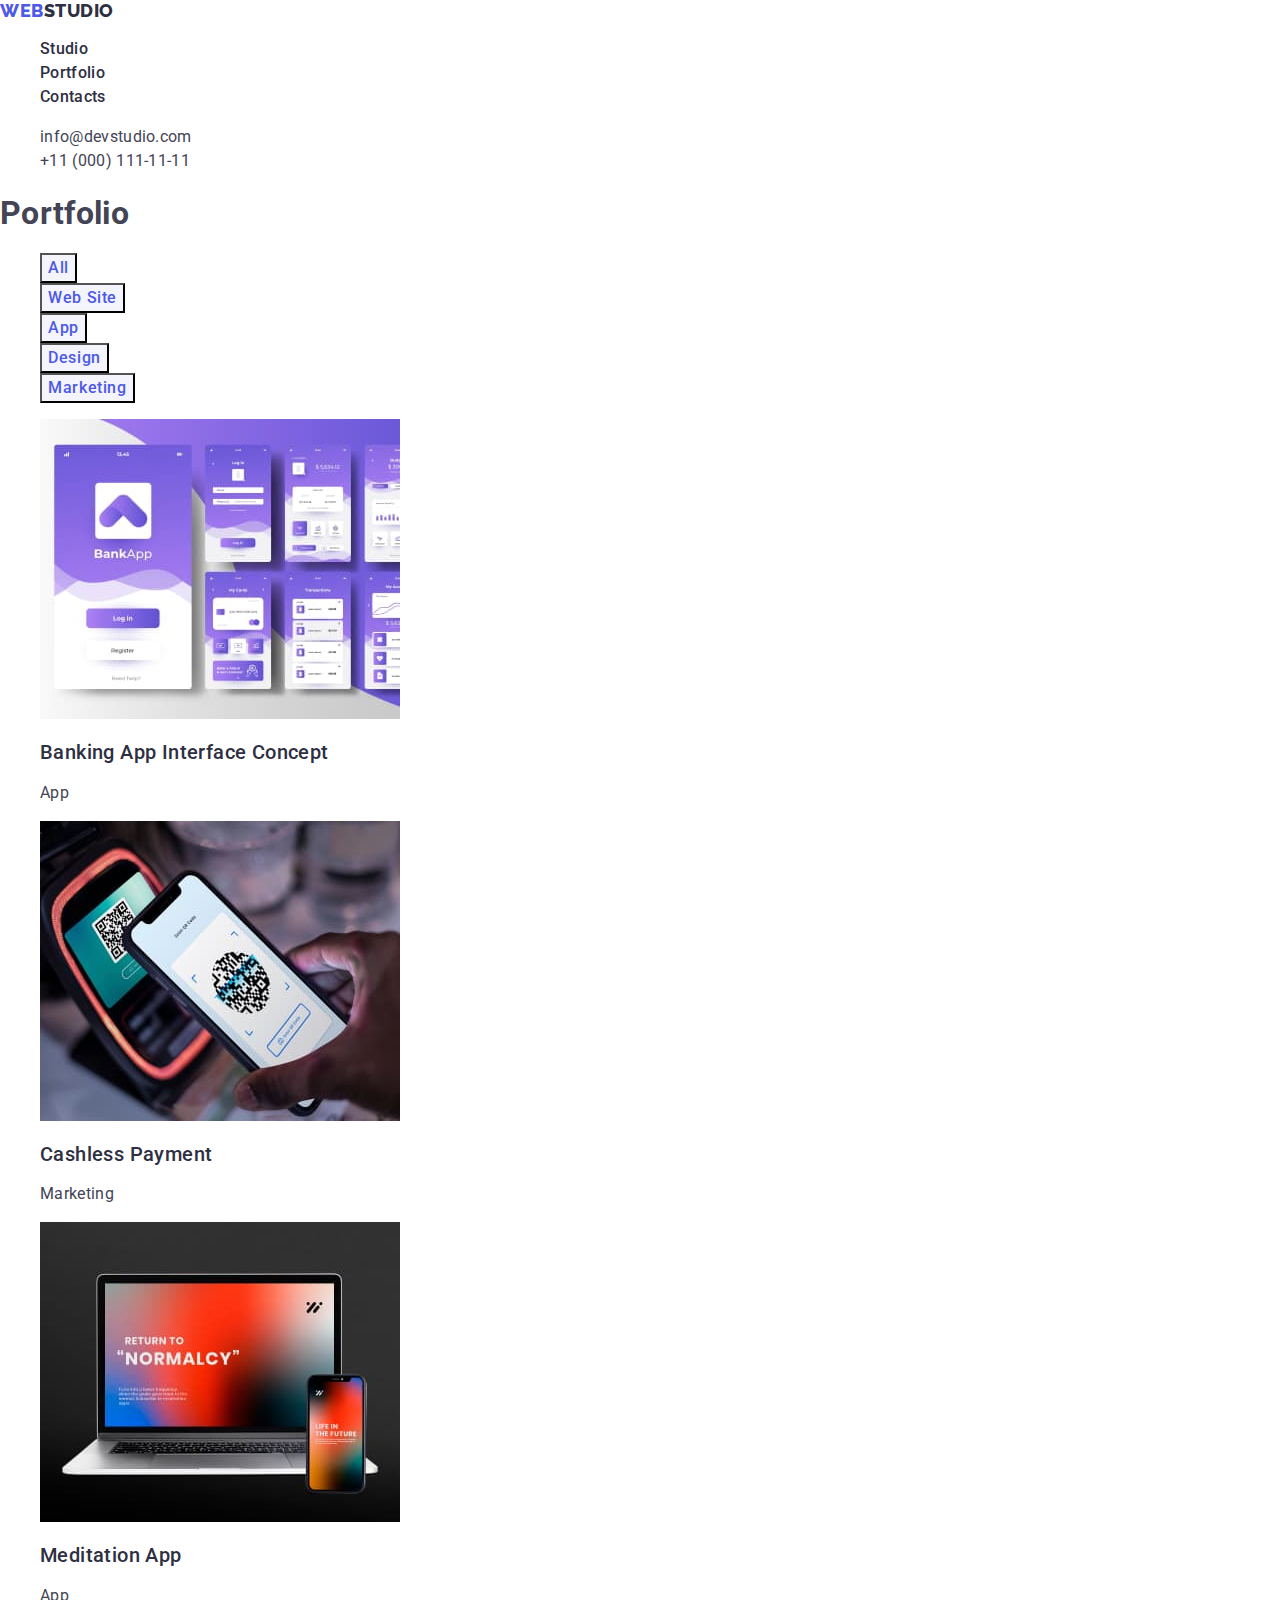
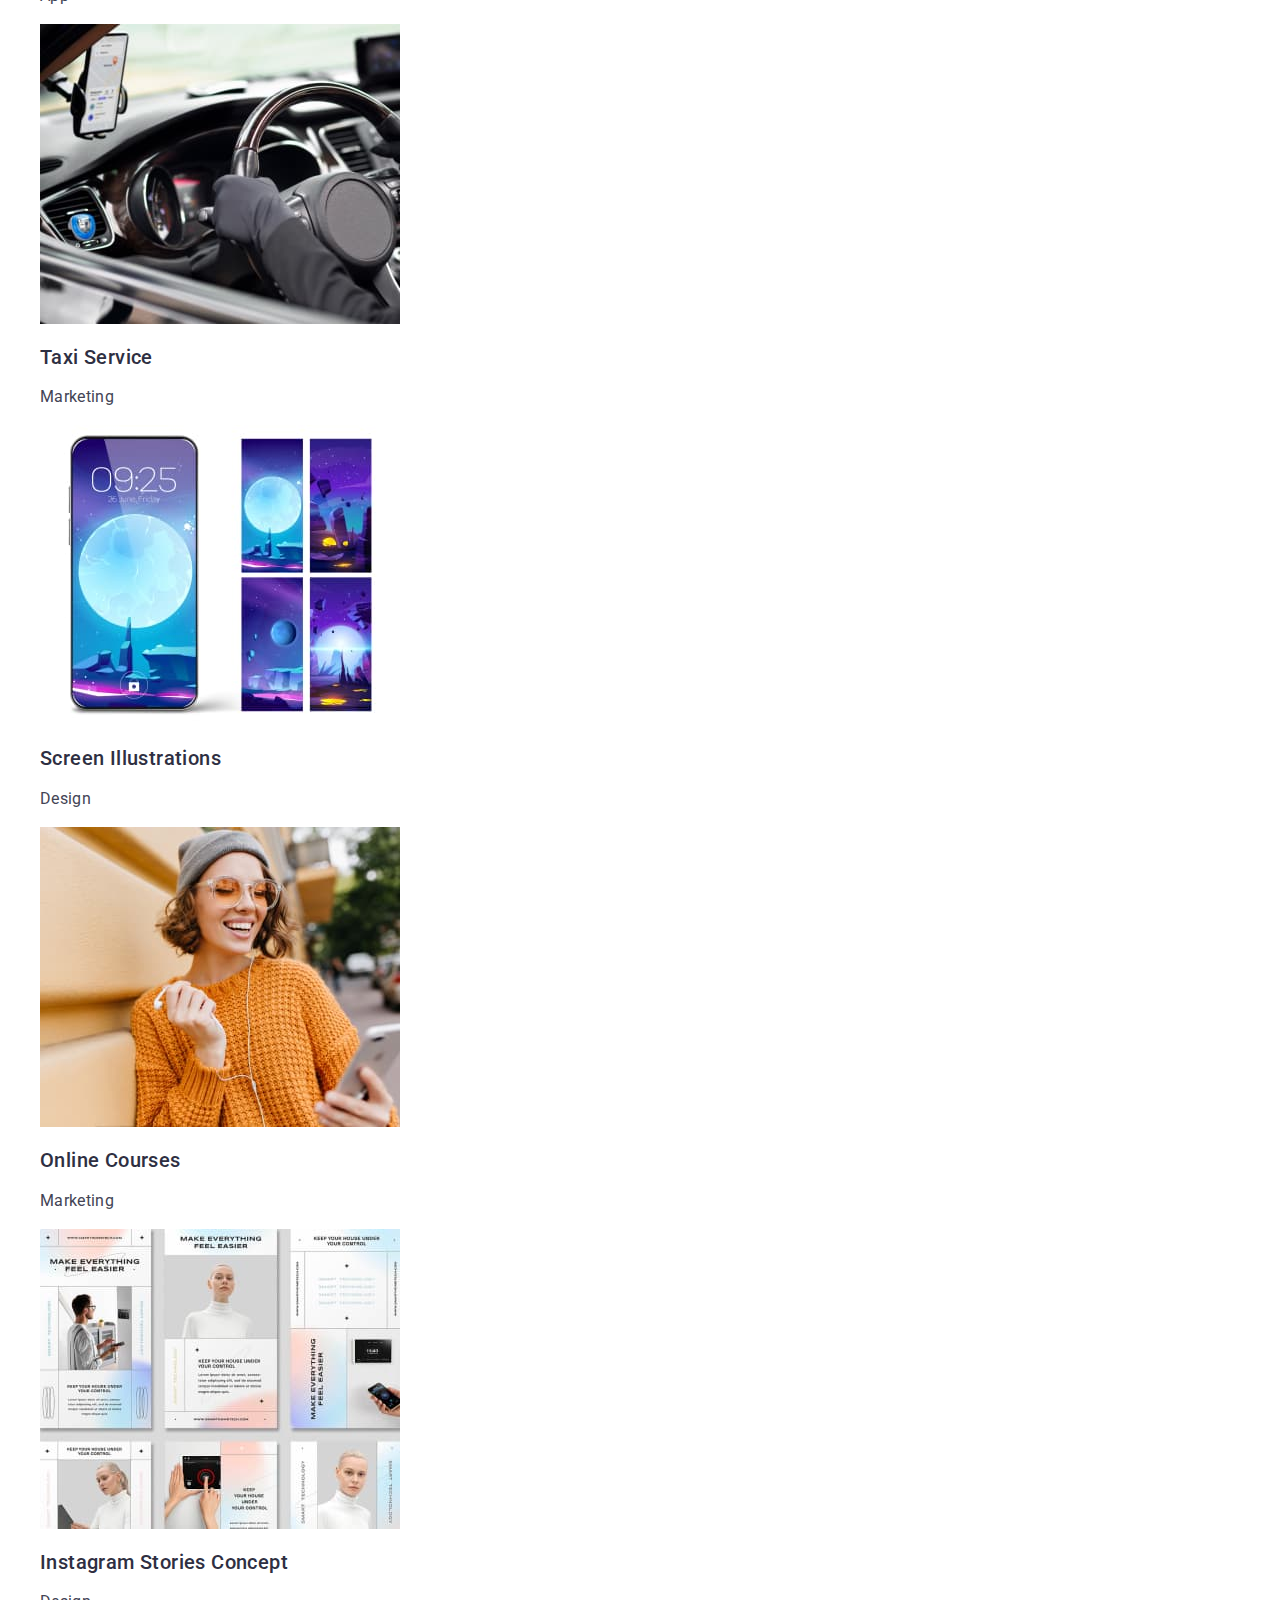
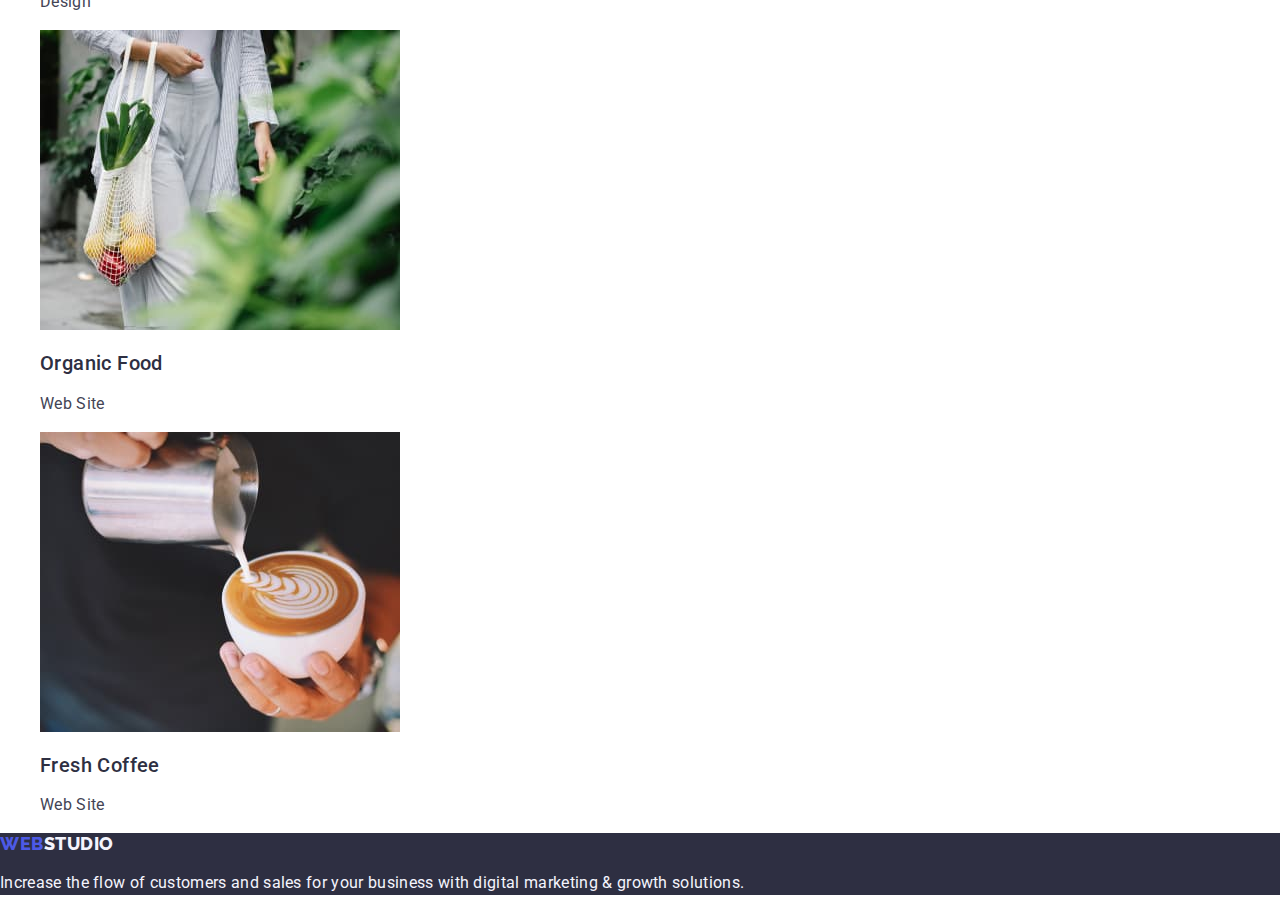
==== commit cfc90900: "2homework25.07" ====
--- a/portfolio.html
+++ b/portfolio.html
@@ -21,8 +21,8 @@
     <!--Header part-->
     <header class="header">
       <nav class="nav">
-        <a href="./index.html" class="logo-header link">
-          <span class="logo-blu">Web</span><span class="logo-dark">Studio</span>
+        <a href="./index.html" class="logo-header logo-blu link">
+          Web<span class="logo-dark">Studio</span>
         </a>
         <ul class="nav-list list">
           <li class="nav-list-item">
@@ -160,7 +160,7 @@
                 width="360"
                 height="300"
               />
-              <h2 class="portfolio-title">instagram Stories Concept</h2>
+              <h2 class="portfolio-title">Instagram Stories Concept</h2>
               <p class="portfolio-text">Design</p>
             </a>
           </li>
@@ -195,8 +195,8 @@
     </main>
     <!--Footer part-->
     <footer class="footer">
-      <a href="./index.html" class="logo-footer link">
-        <span class="logo-blu">Web</span><span class="logo-light">Studio</span>
+      <a href="./index.html" class="logo-footer logo-blu link">
+        Web<span class="logo-light">Studio</span>
       </a>
       <p class="text-footer">
         Increase the flow of customers and sales for your business with digital
